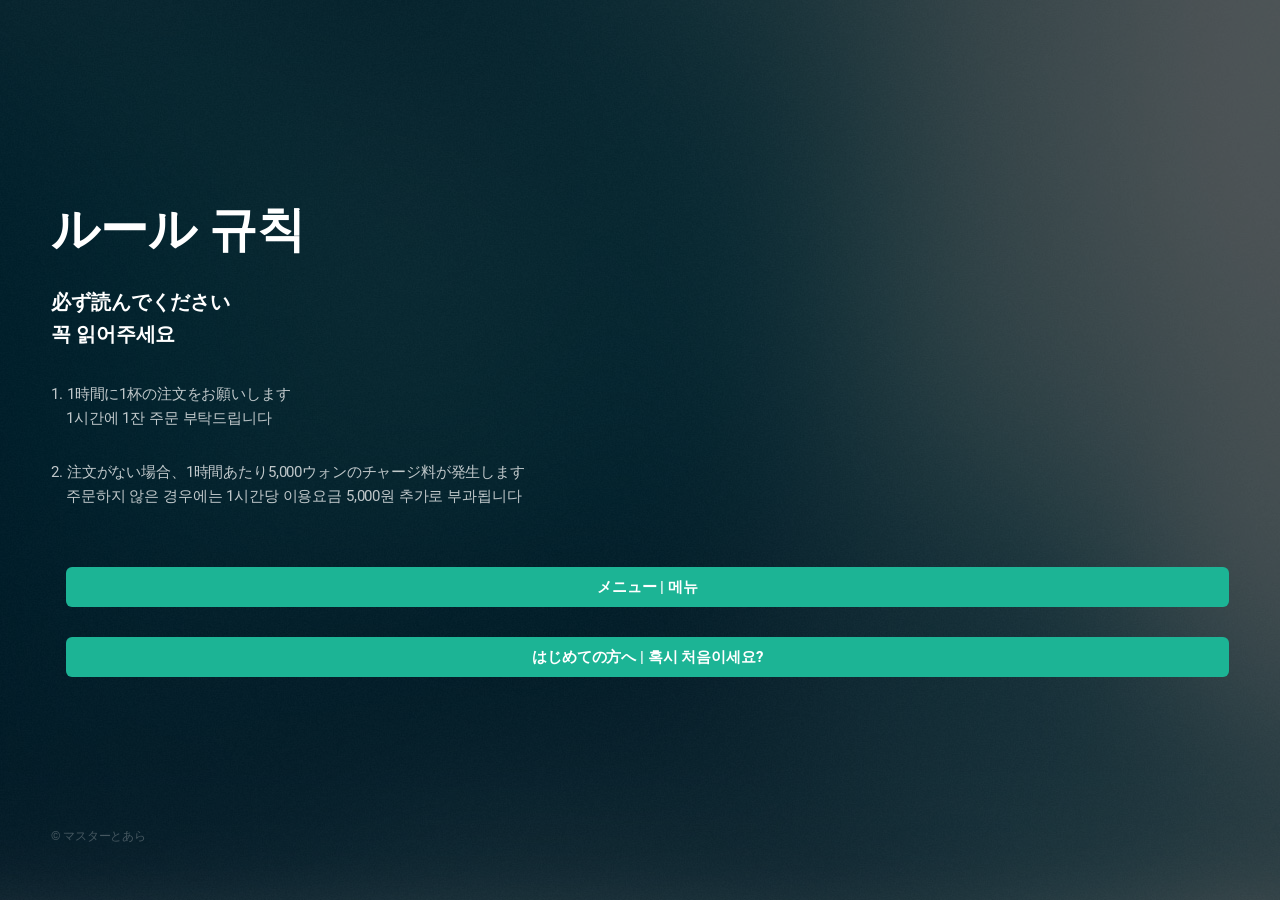
==== crew.html @ ff77d62b "crew.html 만들기" ====
<!DOCTYPE HTML>
<html>
	<head>
		<title>CREW</title>
		<meta charset="utf-8" />
		<meta name="viewport" content="width=device-width, initial-scale=1, user-scalable=no" />
		<link rel="stylesheet" href="assets/css/rule.css" />
	</head>
	<body class="is-preload">

		<!-- Header -->
			<header id="header">
				<h1>ルール 규칙</h1>
					<p><b>必ず読んでください<br>
						꼭 읽어주세요</b></p>
						<p><div>1. 1時間に1杯の注文をお願いします</div><div>
						　1시간에 1잔 주문 부탁드립니다</div></p>
				<p><div>2.  注文がない場合、1時間あたり5,000ウォンのチャージ料が発生します</div><div>
				　주문하지 않은 경우에는 1시간당 이용요금 5,000원 추가로 부과됩니다</div></p>
						</header>

<p>
			<ul class="actions fit">
				<a href="https://restjpkr.github.io/menu" class="button special fit">メニュー | 메뉴</a>
			</ul>
			<ul class="actions fit">
				<a href="https://restjpkr.github.io/info" class="button special fit">はじめての方へ | 혹시 처음이세요?</a>
			</ul>
			
</p>


		<!-- Footer -->
			<footer id="footer">
				<ul class="copyright">
					<li>&copy; マスターとあら</li>
				</ul>
			</footer>

		<!-- Scripts -->
			<script src="assets/js/main.js"></script>

	</body>
</html>
---- assets/css/rule.css ----
@import url(fontawesome-all.min.css);
@import url("https://fonts.googleapis.com/css?family=Roboto:400,700");
/*
	Eventually by HTML5 UP
	html5up.net | @ajlkn
	Free for personal and commercial use under the CCA 3.0 license (html5up.net/license)
*/
html, body, div, span, applet, object, br,
iframe, h1, h2, h3, h4, h5, h6, p, blockquote,
pre, a, abbr, acronym, address, big, cite,
code, del, dfn, em, img, ins, kbd, q, s, samp,
small, strike, strong, sub, sup, tt, var, b,
u, i, center, dl, dt, dd, ol, ul, li, fieldset,
form, label, legend, table, caption, tbody,
tfoot, thead, tr, th, td, article, aside,
canvas, details, embed, figure, figcaption,
footer, header, hgroup, menu, nav, output, ruby,
section, summary, time, mark, audio, video {
	scroll-behavior: auto;
  margin: 0;
  padding: 0;
  border: 0;
  font-size: 100%;
  font: inherit;
  vertical-align: baseline; }


.menu{
     max-width: 700px;
     margin: 0 auto;
     font-size: 13.5px;
     padding: 10px 0;
 }
 .menu dl {
     display: table;
     width: 100%;
     border: solid #e4e4e4;
     border-width: 1px 0;
 }
 .menu dt{
	width: 39%; 
	text-align: left;
	display: table-cell;
	padding:0.4rem;
}

.menu dd{
	width: 39%;
	text-align: center;
	display: table-cell;
	padding:0.4rem;
 }

.menu dd:last-child {
	width: 22%;
	text-align: right;
	content: "";
}

.menu dd.from:after {
     content: "〜";
 }



table {
  width: 100%;
  border-collapse: collapse;
}

td {
  padding: 10px;
  text-align: center;
}

td:first-child {
  width: 30%;
  text-align: left;
}

td:last-child {
  width: 20%;
  text-align: right;
}




article, aside, details, figcaption, figure,
footer, header, hgroup, menu, nav, section {
  display: block; }

body {
  line-height: 1; }

ol, ul {
  list-style: none; }

blockquote, q {
  quotes: none; }
  blockquote:before, blockquote:after, q:before, q:after {
    content: '';
    content: none; }

table {
  border-collapse: collapse;
  border-spacing: 0; }

body {
  -webkit-text-size-adjust: none; }

mark {
  background-color: transparent;
  color: inherit; }

input::-moz-focus-inner {
  border: 0;
  padding: 0; }

input, select, textarea {
  -moz-appearance: none;
  -webkit-appearance: none;
  -ms-appearance: none;
  appearance: none; }

/* Basic */
@-ms-viewport {
  width: device-width; }

body {
  -ms-overflow-style: scrollbar; }

@media screen and (max-width: 480px) {
  html, body {
    min-width: 320px; } }

html {
  box-sizing: border-box; }

*, *:before, *:after {
  box-sizing: inherit; }

html, body {
  height: 100%;
  overflow-x: hidden;
  width: 100%; }
  @media screen and (max-height: 640px) {
    html, body {
      height: auto;
      min-height: 100%; } }

body {
  display: -moz-flex;
  display: -webkit-flex;
  display: -ms-flex;
  display: flex;
  -moz-flex-direction: column;
  -webkit-flex-direction: column;
  -ms-flex-direction: column;
  flex-direction: column;
  -moz-justify-content: center;
  -webkit-justify-content: center;
  -ms-justify-content: center;
  justify-content: center;
  background-color: #000;
  padding: 6em 4em 4em 4em; }
  body.is-preload *, body.is-preload *:before, body.is-preload *:after {
    -moz-animation: none !important;
    -webkit-animation: none !important;
    -ms-animation: none !important;
    animation: none !important;
    -moz-transition: none !important;
    -webkit-transition: none !important;
    -ms-transition: none !important;
    transition: none !important; }
  body > * {
    position: relative;
    z-index: 2; }
  @media screen and (max-width: 1680px) {
    body {
      padding: 6em 3.5em 3.5em 3.5em; } }
  @media screen and (max-width: 736px) {
    body {
      padding: 5em 2em 2em 2em; } }
  @media screen and (max-width: 360px) {
    body {
      padding: 5em 1.25em 1.25em 1.25em; } }

.menu .item {
  position: relative;
  display: -webkit-box;
  display: -ms-flexbox;
  display: flex;
  -webkit-box-pack: justify;
  -ms-flex-pack: justify;
  justify-content: space-between;
  -webkit-box-align: center;
  -ms-flex-align: center;
  align-items: center;
  margin-bottom: 8px;
}

/* BG */
#bg {
  -moz-transition: opacity 2s ease-in-out;
  -webkit-transition: opacity 2s ease-in-out;
  -ms-transition: opacity 2s ease-in-out;
  transition: opacity 2s ease-in-out;
  height: 100%;
  left: 0;
  opacity: 0.375;
  position: fixed;
  top: 0;
  width: 100%;
  z-index: 1; }
  #bg div {
    -moz-transition: opacity 3s ease;
    -webkit-transition: opacity 3s ease;
    -ms-transition: opacity 3s ease;
    transition: opacity 3s ease;
    background-size: cover;
    height: 100%;
    left: 0;
    opacity: 0;
    position: absolute;
    top: 0;
    visibility: hidden;
    width: 150%; }
    #bg div.visible {
      -moz-animation: bg 45s linear infinite;
      -webkit-animation: bg 45s linear infinite;
      -ms-animation: bg 45s linear infinite;
      animation: bg 45s linear infinite;
      opacity: 1;
      visibility: visible;
      z-index: 1; }
      #bg div.visible.top {
        z-index: 2; }
      @media screen and (max-width: 1280px) {
        #bg div.visible {
          -moz-animation: bg 29.25s linear infinite;
          -webkit-animation: bg 29.25s linear infinite;
          -ms-animation: bg 29.25s linear infinite;
          animation: bg 29.25s linear infinite; } }
      @media screen and (max-width: 736px) {
        #bg div.visible {
          -moz-animation: bg 18s linear infinite;
          -webkit-animation: bg 18s linear infinite;
          -ms-animation: bg 18s linear infinite;
          animation: bg 18s linear infinite; } }
    #bg div:only-child {
      -moz-animation-direction: alternate !important;
      -webkit-animation-direction: alternate !important;
      -ms-animation-direction: alternate !important;
      animation-direction: alternate !important; }
  body.is-preload #bg {
    opacity: 0; }

@-moz-keyframes bg {
  0% {
    -moz-transform: translateX(0);
    -webkit-transform: translateX(0);
    -ms-transform: translateX(0);
    transform: translateX(0); }
  100% {
    -moz-transform: translateX(-25%);
    -webkit-transform: translateX(-25%);
    -ms-transform: translateX(-25%);
    transform: translateX(-25%); } }

@-webkit-keyframes bg {
  0% {
    -moz-transform: translateX(0);
    -webkit-transform: translateX(0);
    -ms-transform: translateX(0);
    transform: translateX(0); }
  100% {
    -moz-transform: translateX(-25%);
    -webkit-transform: translateX(-25%);
    -ms-transform: translateX(-25%);
    transform: translateX(-25%); } }

@-ms-keyframes bg {
  0% {
    -moz-transform: translateX(0);
    -webkit-transform: translateX(0);
    -ms-transform: translateX(0);
    transform: translateX(0); }
  100% {
    -moz-transform: translateX(-25%);
    -webkit-transform: translateX(-25%);
    -ms-transform: translateX(-25%);
    transform: translateX(-25%); } }

@keyframes bg {
  0% {
    -moz-transform: translateX(0);
    -webkit-transform: translateX(0);
    -ms-transform: translateX(0);
    transform: translateX(0); }
  100% {
    -moz-transform: translateX(-25%);
    -webkit-transform: translateX(-25%);
    -ms-transform: translateX(-25%);
    transform: translateX(-25%); } }

/* Type */
body, input, select, textarea {
  color: rgba(255, 255, 255, 0.75);
  font-family: "Roboto", sans-serif;
  font-size: 16pt;
  font-weight: 400;
  letter-spacing: -0.01em;
  line-height: 1.65em; }
  @media screen and (max-width: 1680px) {
    body, input, select, textarea {
      font-size: 12pt; } }
  @media screen and (max-width: 1280px) {
    body, input, select, textarea {
      font-size: 11pt; } }
  @media screen and (max-width: 980px) {
    body, input, select, textarea {
      font-size: 12pt; } }
  @media screen and (max-width: 736px) {
    body, input, select, textarea {
      font-size: 12pt; } }
  @media screen and (max-width: 480px) {
    body, input, select, textarea {
      font-size: 12pt; } }

a {
  -moz-transition: border-bottom-color 0.2s ease, color 0.2s ease;
  -webkit-transition: border-bottom-color 0.2s ease, color 0.2s ease;
  -ms-transition: border-bottom-color 0.2s ease, color 0.2s ease;
  transition: border-bottom-color 0.2s ease, color 0.2s ease;
  border-bottom: dotted 1px rgba(255, 255, 255, 0.25);
  color: #1cb495;
  text-decoration: none; }
  a:hover {
    border-bottom-color: transparent;
    color: #1cb495 !important;
    text-decoration: none; }

strong, b {
  color: #fff;
  font-weight: 700; }

em, i {
  font-style: italic; }

p {
  margin: 0 0 2em 0; }

h1, h2, h3, h4, h5, h6 {
  color: #fff;
  font-weight: 700;
  line-height: 1em;
  margin: 0 0 1em 0; }
  h1 a, h2 a, h3 a, h4 a, h5 a, h6 a {
    color: inherit;
    text-decoration: none; }

h1 {
  font-size: 2.5em;
  line-height: 1.25em; }

h2 {
  font-size: 1.75em;
  line-height: 1.5em;
  margin-bottom: 0.5; }

h3 {
  font-size: 1.35em;
  line-height: 1.5em; }

h4 {
  font-size: 1.1em;
  line-height: 1.5em; }

h5 {
  font-size: 0.9em;
  line-height: 1.5em; }

h6 {
  font-size: 0.7em;
  line-height: 1.5em; }

sub {
  font-size: 0.8em;
  position: relative;
  top: 0.5em; }

sup {
  font-size: 0.8em;
  position: relative;
  top: -0.5em; }

blockquote {
  border-left: solid 8px rgba(255, 255, 255, 0.35);
  font-style: italic;
  margin: 0 0 2em 0;
  padding: 0.5em 0 0.5em 2em; }

code {
  background: rgba(255, 255, 255, 0.125);
  border-radius: 6px;
  border: solid 2px rgba(255, 255, 255, 0.35);
  font-family: "Courier New", monospace;
  font-size: 0.9em;
  margin: 0 0.25em;
  padding: 0.25em 0.65em; }

pre {
  -webkit-overflow-scrolling: touch;
  font-family: "Courier New", monospace;
  font-size: 0.9em;
  margin: 0 0 2em 0; }
  pre code {
    display: block;
    line-height: 1.75em;
    padding: 1em 1.5em;
    overflow-x: auto; }

hr {
  border: 0;
  border-bottom: solid 2px rgba(255, 255, 255, 0.35);
  margin: 2em 0; }
  hr.major {
    margin: 3em 0; }

/* Section/Article */
section.special, article.special {
  text-align: center; }

header p {
  color: rgba(255, 255, 255, 0.5);
  position: relative;
  margin: 0 0 1.5em 0; }

header h2 + p {
  font-size: 1.25em;
  margin-top: -1em;
  line-height: 1.5em; }

header h3 + p {
  font-size: 1.1em;
  margin-top: -0.8em;
  line-height: 1.5em; }

header h4 + p,
header h5 + p,
header h6 + p {
  font-size: 0.9em;
  margin-top: -0.6em;
  line-height: 1.5em; }

@media screen and (max-width: 980px) {
  header br {
    display: none; } }

@media screen and (max-width: 736px) {
  header br {
    display: inline; } }

@media screen and (max-width: 480px) {
  header br {
    display: none; } }

/* Button */

	input[type="submit"],
	input[type="reset"],
	input[type="button"],
	.button {
		-moz-appearance: none;
		-webkit-appearance: none;
		-ms-appearance: none;
		appearance: none;
		-moz-transition: background-color 0.2s ease-in-out, color 0.2s ease-in-out;
		-webkit-transition: background-color 0.2s ease-in-out, color 0.2s ease-in-out;
		-ms-transition: background-color 0.2s ease-in-out, color 0.2s ease-in-out;
		transition: background-color 0.2s ease-in-out, color 0.2s ease-in-out;
		background-color: #666;
		border-radius: 6px;
		border: 0;
		color: #ffffff;
		cursor: pointer;
		display: inline-block;
		font-weight: 400;
		height: 3em;
		line-height: 3em;
		padding: 0 2em;
		text-align: center;
		text-decoration: none;
		white-space: nowrap;
	}

		input[type="submit"]:hover,
		input[type="reset"]:hover,
		input[type="button"]:hover,
		.button:hover {
			background-color: #737373;
		}

		input[type="submit"]:active,
		input[type="reset"]:active,
		input[type="button"]:active,
		.button:active {
			background-color: #595959;
		}

		input[type="submit"].icon,
		input[type="reset"].icon,
		input[type="button"].icon,
		.button.icon {
			padding-left: 1.35em;
		}

			input[type="submit"].icon:before,
			input[type="reset"].icon:before,
			input[type="button"].icon:before,
			.button.icon:before {
				margin-right: 0.5em;
			}

		input[type="submit"].fit,
		input[type="reset"].fit,
		input[type="button"].fit,
		.button.fit {
			width: 100%;
		}

		input[type="submit"].small,
		input[type="reset"].small,
		input[type="button"].small,
		.button.small {
			font-size: 0.8em;
			height: 2.7em;
			line-height: 2.7em;
		}

		input[type="submit"].large,
		input[type="reset"].large,
		input[type="button"].large,
		.button.large {
			font-size: 1.25em;
			height: 2.7em;
			line-height: 2.7em;
		}

		input[type="submit"].alt,
		input[type="reset"].alt,
		input[type="button"].alt,
		.button.alt {
			background-color: transparent;
			box-shadow: inset 0 0 0 2px #e5e5e5;
			color: #777;
		}

			input[type="submit"].alt:hover,
			input[type="reset"].alt:hover,
			input[type="button"].alt:hover,
			.button.alt:hover {
				background-color: #f8f8f8;
			}

			input[type="submit"].alt:active,
			input[type="reset"].alt:active,
			input[type="button"].alt:active,
			.button.alt:active {
				background-color: #f0f0f0;
			}

			input[type="submit"].alt.icon:before,
			input[type="reset"].alt.icon:before,
			input[type="button"].alt.icon:before,
			.button.alt.icon:before {
				color: #999;
			}

		input[type="submit"].primary,
		input[type="reset"].primary,
		input[type="button"].primary,
		.button.primary {
			background-color: #e89980;
			color: #ffffff !important;
		}

			input[type="submit"].primary:hover,
			input[type="reset"].primary:hover,
			input[type="button"].primary:hover,
			.button.primary:hover {
				background-color: #ecaa96;
			}

			input[type="submit"].primary:active,
			input[type="reset"].primary:active,
			input[type="button"].primary:active,
			.button.primary:active {
				background-color: #e4886a;
			}

		input[type="submit"].disabled, input[type="submit"]:disabled,
		input[type="reset"].disabled,
		input[type="reset"]:disabled,
		input[type="button"].disabled,
		input[type="button"]:disabled,
		.button.disabled,
		.button:disabled {
			background-color: #777 !important;
			box-shadow: inset 0 -0.15em 0 0 rgba(0, 0, 0, 0.15);
			color: #f5f5f5 !important;
			cursor: default;
			opacity: 0.25;
		}


/* Icon */
.icon {
  text-decoration: none;
  border-bottom: none;
  position: relative; }
  .icon:before {
    -moz-osx-font-smoothing: grayscale;
    -webkit-font-smoothing: antialiased;
    display: inline-block;
    font-style: normal;
    font-variant: normal;
    text-rendering: auto;
    line-height: 1;
    text-transform: none !important;
    font-family: 'Font Awesome 5 Free';
    font-weight: 400; }
  .icon > .label {
    display: none; }
  .icon:before {
    line-height: inherit; }
  .icon.solid:before {
    font-weight: 900; }
  .icon.brands:before {
    font-family: 'Font Awesome 5 Brands'; }

/* List */
ol {
  list-style: decimal;
  margin: 0 0 2em 0;
  padding-left: 1.25em; }
  ol li {
    padding-left: 0.25em; }

ul {
  list-style: disc;
  margin: 0 0 2em 0;
  padding-left: 1em; }
  ul li {
    padding-left: 0.5em; }

/* Icons */
ul.icons {
  cursor: default;
  list-style: none;
  padding-left: 0; }
  ul.icons li {
    display: inline-block;
    padding: 0 1em 0 0; }
    ul.icons li:last-child {
      padding-right: 0; }
    ul.icons li .icon:before {
      font-size: 1.25em; }
    ul.icons li a {
      color: inherit; }

/* Form */
form {
  margin: 0 0 2em 0; }
  form .message {
    text-decoration: none;
    -moz-transition: opacity 0.2s ease-in-out, -moz-transform 0.2s ease-in-out;
    -webkit-transition: opacity 0.2s ease-in-out, -webkit-transform 0.2s ease-in-out;
    -ms-transition: opacity 0.2s ease-in-out, -ms-transform 0.2s ease-in-out;
    transition: opacity 0.2s ease-in-out, transform 0.2s ease-in-out;
    -moz-transform: scale(1.05);
    -webkit-transform: scale(1.05);
    -ms-transform: scale(1.05);
    transform: scale(1.05);
    height: 2.75em;
    line-height: 2.75em;
    opacity: 0; }
    form .message:before {
      -moz-osx-font-smoothing: grayscale;
      -webkit-font-smoothing: antialiased;
      display: inline-block;
      font-style: normal;
      font-variant: normal;
      text-rendering: auto;
      line-height: 1;
      text-transform: none !important;
      font-family: 'Font Awesome 5 Free';
      font-weight: 900; }
    form .message:before {
      margin-right: 0.5em; }
    form .message.visible {
      -moz-transform: scale(1);
      -webkit-transform: scale(1);
      -ms-transform: scale(1);
      transform: scale(1);
      opacity: 1; }
    form .message.success {
      color: #1cb495; }
      form .message.success:before {
        content: '\f00c'; }
    form .message.failure {
      color: #ff2361; }
      form .message.failure:before {
        content: '\f119'; }

label {
  color: #fff;
  display: block;
  font-size: 0.9em;
  font-weight: 700;
  margin: 0 0 1em 0; }

@-moz-keyframes focus {
  0% {
    -moz-transform: scale(1);
    -webkit-transform: scale(1);
    -ms-transform: scale(1);
    transform: scale(1); }
  50% {
    -moz-transform: scale(1.025);
    -webkit-transform: scale(1.025);
    -ms-transform: scale(1.025);
    transform: scale(1.025); }
  100% {
    -moz-transform: scale(1);
    -webkit-transform: scale(1);
    -ms-transform: scale(1);
    transform: scale(1); } }

@-webkit-keyframes focus {
  0% {
    -moz-transform: scale(1);
    -webkit-transform: scale(1);
    -ms-transform: scale(1);
    transform: scale(1); }
  50% {
    -moz-transform: scale(1.025);
    -webkit-transform: scale(1.025);
    -ms-transform: scale(1.025);
    transform: scale(1.025); }
  100% {
    -moz-transform: scale(1);
    -webkit-transform: scale(1);
    -ms-transform: scale(1);
    transform: scale(1); } }

@-ms-keyframes focus {
  0% {
    -moz-transform: scale(1);
    -webkit-transform: scale(1);
    -ms-transform: scale(1);
    transform: scale(1); }
  50% {
    -moz-transform: scale(1.025);
    -webkit-transform: scale(1.025);
    -ms-transform: scale(1.025);
    transform: scale(1.025); }
  100% {
    -moz-transform: scale(1);
    -webkit-transform: scale(1);
    -ms-transform: scale(1);
    transform: scale(1); } }

@keyframes focus {
  0% {
    -moz-transform: scale(1);
    -webkit-transform: scale(1);
    -ms-transform: scale(1);
    transform: scale(1); }
  50% {
    -moz-transform: scale(1.025);
    -webkit-transform: scale(1.025);
    -ms-transform: scale(1.025);
    transform: scale(1.025); }
  100% {
    -moz-transform: scale(1);
    -webkit-transform: scale(1);
    -ms-transform: scale(1);
    transform: scale(1); } }

input[type="text"],
input[type="password"],
input[type="email"],
select,
textarea {
  -moz-appearance: none;
  -webkit-appearance: none;
  -ms-appearance: none;
  appearance: none;
  -moz-transform: scale(1);
  -webkit-transform: scale(1);
  -ms-transform: scale(1);
  transform: scale(1);
  -moz-transition: border-color 0.2s ease, background-color 0.2s ease;
  -webkit-transition: border-color 0.2s ease, background-color 0.2s ease;
  -ms-transition: border-color 0.2s ease, background-color 0.2s ease;
  transition: border-color 0.2s ease, background-color 0.2s ease;
  background-color: transparent;
  border-radius: 6px;
  border: none;
  border: solid 2px rgba(255, 255, 255, 0.35);
  color: inherit;
  display: block;
  outline: 0;
  padding: 0 1em;
  text-decoration: none;
  width: 100%; }
  input[type="text"]:invalid,
  input[type="password"]:invalid,
  input[type="email"]:invalid,
  select:invalid,
  textarea:invalid {
    box-shadow: none; }
  input[type="text"]:focus,
  input[type="password"]:focus,
  input[type="email"]:focus,
  select:focus,
  textarea:focus {
    -moz-animation: focus 0.1s;
    -webkit-animation: focus 0.1s;
    -ms-animation: focus 0.1s;
    animation: focus 0.1s;
    background-color: rgba(255, 255, 255, 0.125);
    border-color: #1cb495; }

select {
  background-image: url("data:image/svg+xml;charset=utf8,%3Csvg xmlns='http://www.w3.org/2000/svg' width='40' height='40' preserveAspectRatio='none' viewBox='0 0 40 40'%3E%3Cpath d='M9.4,12.3l10.4,10.4l10.4-10.4c0.2-0.2,0.5-0.4,0.9-0.4c0.3,0,0.6,0.1,0.9,0.4l3.3,3.3c0.2,0.2,0.4,0.5,0.4,0.9 c0,0.4-0.1,0.6-0.4,0.9L20.7,31.9c-0.2,0.2-0.5,0.4-0.9,0.4c-0.3,0-0.6-0.1-0.9-0.4L4.3,17.3c-0.2-0.2-0.4-0.5-0.4-0.9 c0-0.4,0.1-0.6,0.4-0.9l3.3-3.3c0.2-0.2,0.5-0.4,0.9-0.4S9.1,12.1,9.4,12.3z' fill='rgba(255, 255, 255, 0.35)' /%3E%3C/svg%3E");
  background-size: 1.25rem;
  background-repeat: no-repeat;
  background-position: calc(100% - 1rem) center;
  height: 2.75em;
  padding-right: 2.75em;
  text-overflow: ellipsis; }
  select option {
    color: #fff;
    background: #000; }
  select:focus::-ms-value {
    background-color: transparent; }
  select::-ms-expand {
    display: none; }

input[type="text"],
input[type="password"],
input[type="email"],
select {
  height: 2.75em; }

textarea {
  padding: 0.75em 1em; }

input[type="checkbox"],
input[type="radio"] {
  -moz-appearance: none;
  -webkit-appearance: none;
  -ms-appearance: none;
  appearance: none;
  display: block;
  float: left;
  margin-right: -2em;
  opacity: 0;
  width: 1em;
  z-index: -1; }
  input[type="checkbox"] + label,
  input[type="radio"] + label {
    text-decoration: none;
    color: rgba(255, 255, 255, 0.75);
    cursor: pointer;
    display: inline-block;
    font-size: 1em;
    font-weight: 400;
    padding-left: 2.4em;
    padding-right: 0.75em;
    position: relative; }
    input[type="checkbox"] + label:before,
    input[type="radio"] + label:before {
      -moz-osx-font-smoothing: grayscale;
      -webkit-font-smoothing: antialiased;
      display: inline-block;
      font-style: normal;
      font-variant: normal;
      text-rendering: auto;
      line-height: 1;
      text-transform: none !important;
      font-family: 'Font Awesome 5 Free';
      font-weight: 900; }
    input[type="checkbox"] + label:before,
    input[type="radio"] + label:before {
      background: rgba(255, 255, 255, 0.125);
      border-radius: 6px;
      border: solid 2px rgba(255, 255, 255, 0.35);
      content: '';
      display: inline-block;
      font-size: 0.8em;
      height: 1.65em;
      left: 0;
      line-height: 1.65em;
      position: absolute;
      text-align: center;
      top: 0;
      width: 1.65em; }
  input[type="checkbox"]:checked + label:before,
  input[type="radio"]:checked + label:before {
    background: #1cb495;
    border-color: #1cb495;
    color: #ffffff;
    content: '\f00c'; }
  input[type="checkbox"]:focus + label:before,
  input[type="radio"]:focus + label:before {
    border-color: #1cb495;
    box-shadow: 0 0 0 2px #1cb495; }

input[type="checkbox"] + label:before {
  border-radius: 6px; }

input[type="radio"] + label:before {
  border-radius: 100%; }

::-webkit-input-placeholder {
  color: rgba(255, 255, 255, 0.5) !important;
  opacity: 1.0; }

:-moz-placeholder {
  color: rgba(255, 255, 255, 0.5) !important;
  opacity: 1.0; }

::-moz-placeholder {
  color: rgba(255, 255, 255, 0.5) !important;
  opacity: 1.0; }

:-ms-input-placeholder {
  color: rgba(255, 255, 255, 0.5) !important;
  opacity: 1.0; }

.formerize-placeholder {
  color: rgba(255, 255, 255, 0.5) !important;
  opacity: 1.0; }

/* Button */
input[type="submit"],
input[type="reset"],
input[type="button"],
button,
.button {
  -moz-appearance: none;
  -webkit-appearance: none;
  -ms-appearance: none;
  appearance: none;
  -moz-transition: background-color 0.2s ease-in-out, color 0.2s ease-in-out, opacity 0.2s ease-in-out;
  -webkit-transition: background-color 0.2s ease-in-out, color 0.2s ease-in-out, opacity 0.2s ease-in-out;
  -ms-transition: background-color 0.2s ease-in-out, color 0.2s ease-in-out, opacity 0.2s ease-in-out;
  transition: background-color 0.2s ease-in-out, color 0.2s ease-in-out, opacity 0.2s ease-in-out;
  background-color: #1cb495;
  border-radius: 6px;
  border: 0;
  color: #ffffff !important;
  cursor: pointer;
  display: inline-block;
  font-weight: 700;
  height: 2.75em;
  line-height: 2.75em;
  padding: 0 1.125em;
  text-align: center;
  text-decoration: none;
  white-space: nowrap; }
  input[type="submit"]:hover,
  input[type="reset"]:hover,
  input[type="button"]:hover,
  button:hover,
  .button:hover {
    background-color: #1fcaa7; }
  input[type="submit"]:active,
  input[type="reset"]:active,
  input[type="button"]:active,
  button:active,
  .button:active {
    background-color: #199e83; }
  input[type="submit"].disabled, input[type="submit"]:disabled,
  input[type="reset"].disabled,
  input[type="reset"]:disabled,
  input[type="button"].disabled,
  input[type="button"]:disabled,
  button.disabled,
  button:disabled,
  .button.disabled,
  .button:disabled {
    opacity: 0.5; }
  @media screen and (max-width: 480px) {
    input[type="submit"],
    input[type="reset"],
    input[type="button"],
    button,
    .button {
      padding: 0; } }

/* Header */
#header h1 {
  font-size: 3.25em;
  margin: 0 0 0.55em 0; }

#header p {
  font-size: 1.35em;
  line-height: 1.65em; }

#header a {
  color: inherit; }

@media screen and (max-width: 736px) {
  #header h1 {
    font-size: 2em; }
  #header p {
    font-size: 1em; } }

@media screen and (max-width: 480px) {
  #header {
    margin: 0 0 1em 0; } }

/* Signup Form */
#signup-form {
  display: -moz-flex;
  display: -webkit-flex;
  display: -ms-flex;
  display: flex;
  position: relative; }
  #signup-form input[type="text"],
  #signup-form input[type="password"],
  #signup-form input[type="email"] {
    width: 18em; }
  #signup-form > * {
    margin: 0 0 0 1em; }
  #signup-form > :first-child {
    margin: 0 0 0 0; }
  @media screen and (max-width: 480px) {
    #signup-form {
      -moz-flex-direction: column;
      -webkit-flex-direction: column;
      -ms-flex-direction: column;
      flex-direction: column; }
      #signup-form input[type="type"],
      #signup-form input[type="password"],
      #signup-form input[type="email"] {
        width: 100%; }
      #signup-form > * {
        margin: 1.25em 0 0 0; }
      #signup-form .message {
        bottom: -1.5em;
        font-size: 0.9em;
        height: 1em;
        left: 0;
        line-height: inherit;
        margin-top: 0;
        position: absolute; } }

/* Footer */
#footer {
  -moz-transition: opacity 0.5s ease-in-out;
  -webkit-transition: opacity 0.5s ease-in-out;
  -ms-transition: opacity 0.5s ease-in-out;
  transition: opacity 0.5s ease-in-out;
  bottom: 4em;
  color: rgba(255, 255, 255, 0.5);
  left: 4em;
  opacity: 0.5;
  position: absolute; }
  #footer .icons {
    margin: 0 0 0.5em 0; }
  #footer .copyright {
    font-size: 0.8em;
    list-style: none;
    padding: 0; }
    #footer .copyright li {
      border-left: solid 1px rgba(255, 255, 255, 0.25);
      display: inline-block;
      line-height: 1em;
      margin: 0 0 0 0.75em;
      padding: 0 0 0 0.75em; }
      #footer .copyright li:first-child {
        border-left: 0;
        margin-left: 0;
        padding-left: 0; }
    #footer .copyright a {
      color: inherit; }
  #footer:hover {
    opacity: 1; }
  #footer > :last-child {
    margin-bottom: 0; }
  @media screen and (max-width: 1680px) {
    #footer {
      bottom: 3.5em;
      left: 3.5em; } }
  @media screen and (max-width: 736px) {
    #footer {
      bottom: 2em;
      left: 2em; } }
  @media screen and (max-width: 360px) {
    #footer {
      bottom: 1.25em;
      left: 1.25em; } }
  @media screen and (max-height: 640px) {
    #footer {
      bottom: auto;
      left: auto;
      margin: 1em 0 0 0;
      position: relative; } }
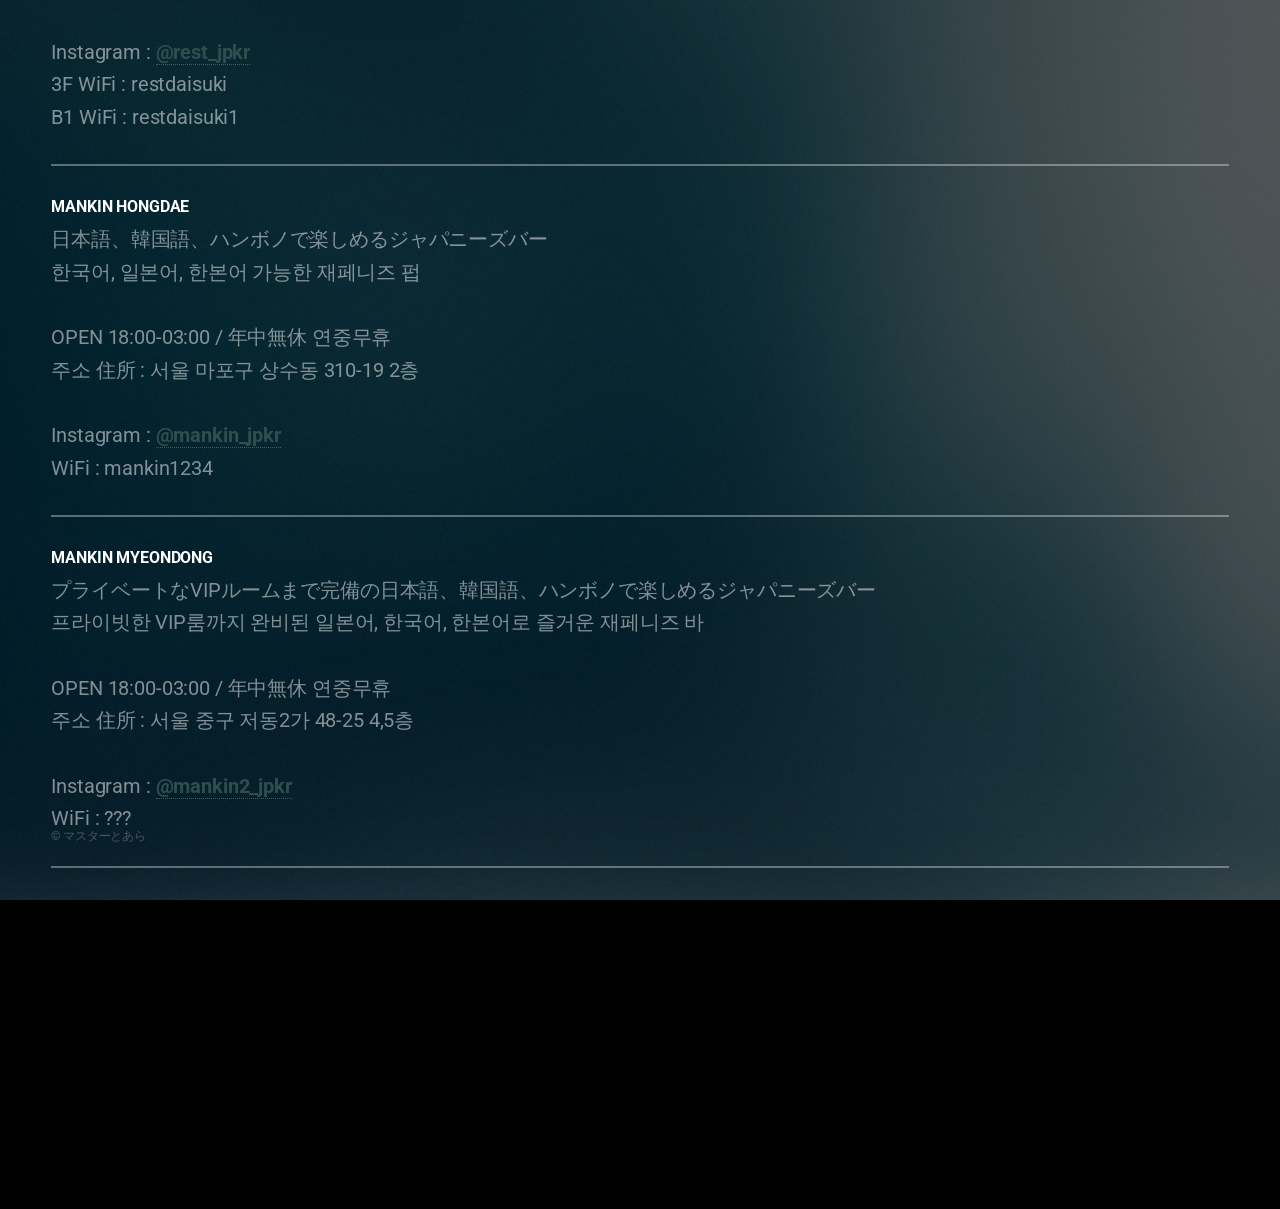
==== commit b0d45c1d: "crew.html 업데이트" ====
--- a/crew.html
+++ b/crew.html
@@ -10,13 +10,40 @@
 
 		<!-- Header -->
 			<header id="header">
-				<h1>ルール 규칙</h1>
-					<p><b>必ず読んでください<br>
-						꼭 읽어주세요</b></p>
-						<p><div>1. 1時間に1杯の注文をお願いします</div><div>
-						　1시간에 1잔 주문 부탁드립니다</div></p>
-				<p><div>2.  注文がない場合、1時間あたり5,000ウォンのチャージ料が発生します</div><div>
-				　주문하지 않은 경우에는 1시간당 이용요금 5,000원 추가로 부과됩니다</div></p>
+	<div>
+								<h4>REST</h4>
+								<p>スタッフ全員日本人! 日本語オンリーの韓国1面白いジャパニーズバー<br>
+									모든 스태프가 일본인! 일본어 전용 대화로 한국에서 제일 즐거운 재페니즈 펍<br>
+									VIPルーム完備！ VIP룸 완비!<br><br>
+									OPEN 18:00-03:00 / 年中無休 연중무휴<br>
+									 주소 住所 : 서울 서대문구 창천동 33-17 3층<br><br>
+											Instagram : <a href="https://www.instagram.com/rest_jpkr" target="_blank" style="color: #2f4f4f; font-weight: bold;">@rest_jpkr</a><br>
+								3F WiFi : <span>restdaisuki</span><br>
+									B1 WiFi : <span>restdaisuki1</span>
+								</p>
+								<hr>
+									<h4>MANKIN HONGDAE</h4>
+								<p>日本語、韓国語、ハンボノで楽しめるジャパニーズバー<br>
+									한국어, 일본어, 한본어 가능한 재페니즈 펍<br><br>
+									OPEN 18:00-03:00 / 年中無休 연중무휴<br>
+										주소 住所 : 서울 마포구 상수동 310-19 2층<br><br>
+																						Instagram : <a href="https://www.instagram.com/mankin_jpkr" target="_blank" style="color: #2f4f4f; font-weight: bold;">@mankin_jpkr</a><br>
+								WiFi : <span>mankin1234</span>
+								</p>
+								<hr>
+									<h4>MANKIN MYEONDONG</h4>
+								<p>プライベートなVIPルームまで完備の日本語、韓国語、ハンボノで楽しめるジャパニーズバー<br>
+									프라이빗한 VIP룸까지 완비된 일본어, 한국어, 한본어로 즐거운 재페니즈 바
+ <br><br>
+																								
+									OPEN 18:00-03:00 / 年中無休 연중무휴<br>
+										주소 住所 : 서울 중구 저동2가 48-25 4,5층<br><br>
+											Instagram : <a href="https://www.instagram.com/mankin2_jpkr" target="_blank" style="color: #2f4f4f; font-weight: bold;">@mankin2_jpkr</a><br>
+								WiFi : <span>???</span>
+								</p>
+									<hr>
+								<p class='info'>© マスターとあら
+							</p></div>
 						</header>
 
 <p>
